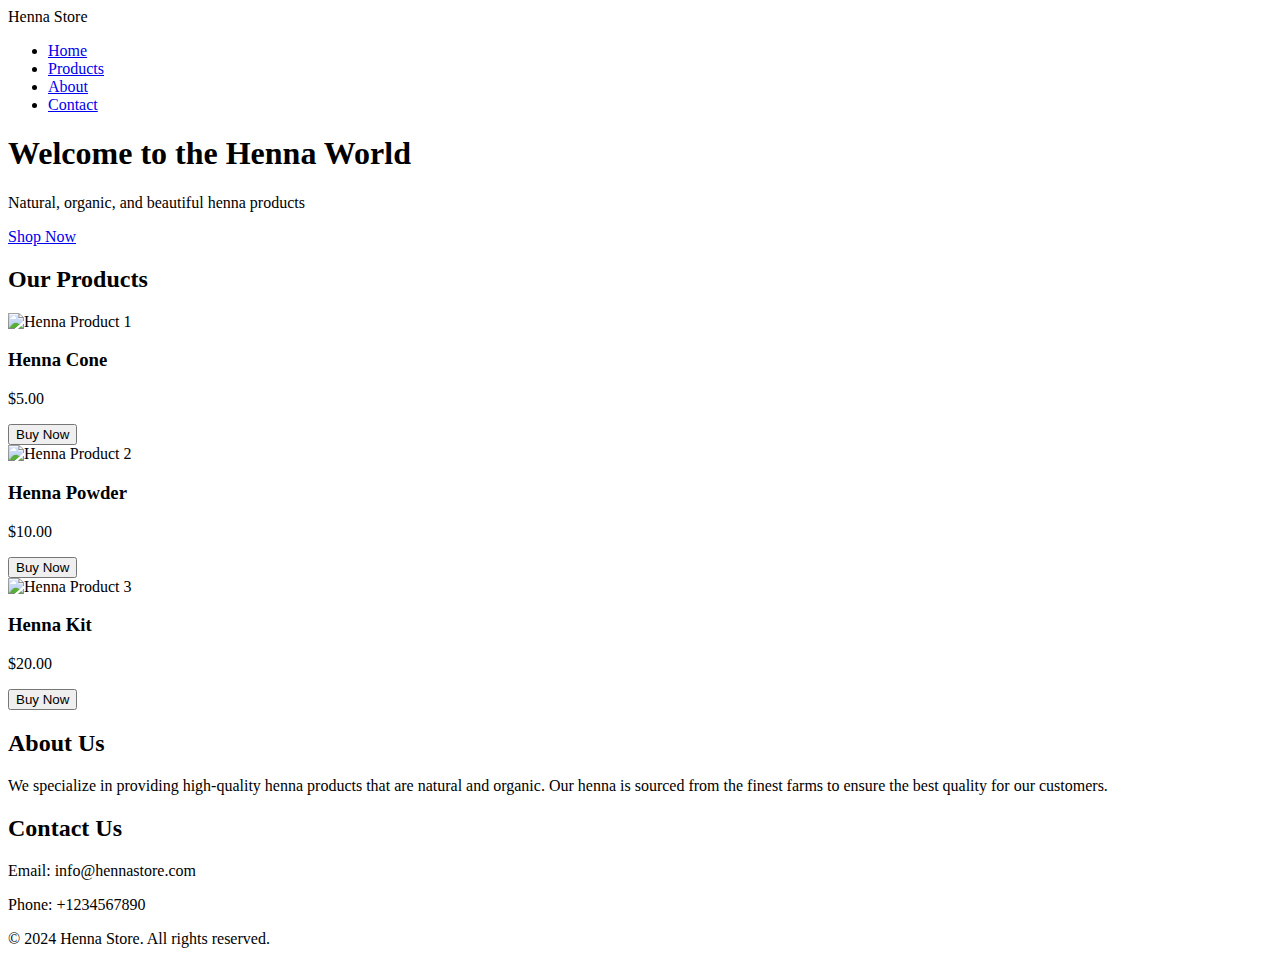
==== index.html @ dd794b05 "Add files via upload" ====
<!DOCTYPE html>
<html lang="en">
<head>
    <meta charset="UTF-8">
    <meta name="viewport" content="width=device-width, initial-scale=1.0">
    <title>Henna Product Store</title>
    
    <!-- Google Font Integration -->
    <link href="https://fonts.googleapis.com/css2?family=Poppins:wght@300;400;600&display=swap" rel="stylesheet">

    <!-- Link to CSS File -->
    <link rel="stylesheet" href="styles.css">
</head>
<body>
    <!-- Header Section -->
    <header>
        <div class="logo">Henna Store</div>
        <nav>
            <ul>
                <li><a href="#home">Home</a></li>
                <li><a href="#products">Products</a></li>
                <li><a href="#about">About</a></li>
                <li><a href="#contact">Contact</a></li>
            </ul>
        </nav>
    </header>

    <!-- Hero Section -->
    <section id="home" class="hero">
        <h1>Welcome to the Henna World</h1>
        <p>Natural, organic, and beautiful henna products</p>
        <a href="#products" class="btn">Shop Now</a>
    </section>

    <!-- Products Section -->
    <section id="products" class="products">
        <h2>Our Products</h2>
        <div class="product-list">
            <div class="product-item">
                <img src="https://images.unsplash.com/photo-1607746861127-139ccf1d602e?fit=crop&w=500&h=500&q=80" alt="Henna Product 1">
                <h3>Henna Cone</h3>
                <p>$5.00</p>
                <button class="buy-btn">Buy Now</button>
            </div>
            <div class="product-item">
                <img src="https://images.unsplash.com/photo-1522337660859-02fbefca4702?fit=crop&w=500&h=500&q=80" alt="Henna Product 2">
                <h3>Henna Powder</h3>
                <p>$10.00</p>
                <button class="buy-btn">Buy Now</button>
            </div>
            <div class="product-item">
                <img src="https://images.unsplash.com/photo-1585663526475-f9d4d4e6cd83?fit=crop&w=500&h=500&q=80" alt="Henna Product 3">
                <h3>Henna Kit</h3>
                <p>$20.00</p>
                <button class="buy-btn">Buy Now</button>
            </div>
        </div>
    </section>

    <!-- About Section -->
    <section id="about" class="about">
        <h2>About Us</h2>
        <p>We specialize in providing high-quality henna products that are natural and organic. Our henna is sourced from the finest farms to ensure the best quality for our customers.</p>
    </section>

    <!-- Contact Section -->
    <section id="contact" class="contact">
        <h2>Contact Us</h2>
        <p>Email: info@hennastore.com</p>
        <p>Phone: +1234567890</p>
    </section>

    <!-- Footer Section -->
    <footer>
        <p>&copy; 2024 Henna Store. All rights reserved.</p>
    </footer>

    <!-- Link to JavaScript File -->
    <script src="script.js"></script>
</body>
</html>
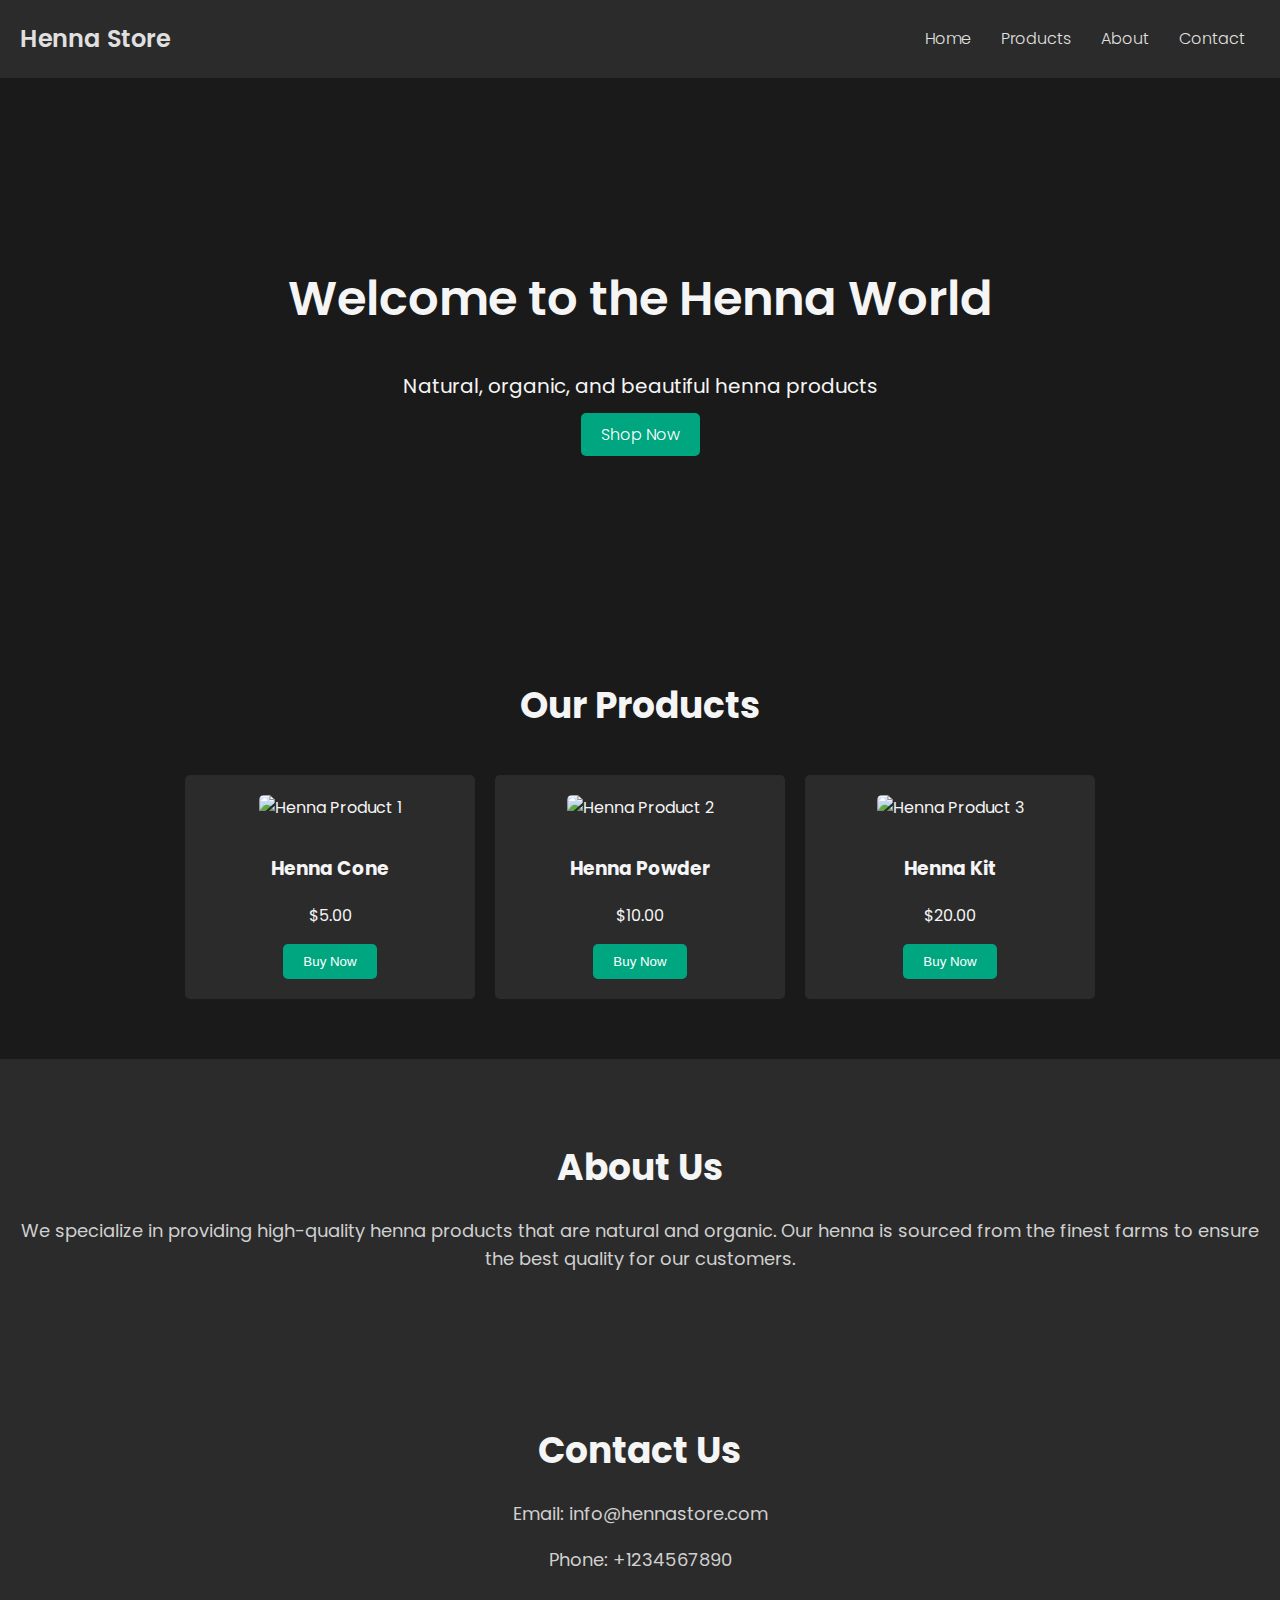
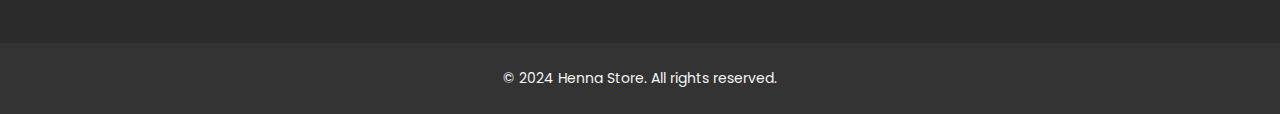
==== commit 32756497: "Update index.html" ====
--- a/index.html
+++ b/index.html
@@ -9,7 +9,7 @@
     <link href="https://fonts.googleapis.com/css2?family=Poppins:wght@300;400;600&display=swap" rel="stylesheet">
 
     <!-- Link to CSS File -->
-    <link rel="stylesheet" href="styles.css">
+    <link rel="stylesheet" href="style.css">
 </head>
 <body>
     <!-- Header Section -->
--- a/style.css
+++ b/style.css
@@ -0,0 +1,164 @@
+/* Global Styles */
+body {
+    font-family: 'Poppins', sans-serif;
+    background-color: #1a1a1a;
+    color: #f5f5f5;
+    margin: 0;
+    padding: 0;
+    line-height: 1.6;
+}
+
+header {
+    background-color: #2b2b2b;
+    padding: 20px;
+    display: flex;
+    justify-content: space-between;
+    align-items: center;
+}
+
+header .logo {
+    font-size: 24px;
+    font-weight: 600;
+    color: #e0e0e0;
+}
+
+nav ul {
+    list-style: none;
+    margin: 0;
+    padding: 0;
+    display: flex;
+}
+
+nav ul li {
+    margin: 0 15px;
+}
+
+nav ul li a {
+    color: #e0e0e0;
+    text-decoration: none;
+    font-weight: 300;
+    transition: color 0.3s;
+}
+
+nav ul li a:hover {
+    color: #00a680;
+}
+
+.hero {
+    background-image: url('https://images.unsplash.com/photo-1506806732259-39c2d0268443?fit=crop&w=1950&q=80');
+    background-size: cover;
+    background-position: center;
+    padding: 150px 20px;
+    text-align: center;
+    color: #f5f5f5;
+    animation: fadeIn 2s ease-in-out;
+}
+
+.hero h1 {
+    font-size: 48px;
+    font-weight: 600;
+}
+
+.hero p {
+    font-size: 20px;
+}
+
+.btn {
+    background-color: #00a680;
+    color: #fff;
+    padding: 10px 20px;
+    text-decoration: none;
+    border-radius: 5px;
+    transition: background-color 0.3s ease;
+    font-weight: 300;
+}
+
+.btn:hover {
+    background-color: #008060;
+}
+
+.products {
+    padding: 50px 20px;
+    text-align: center;
+    background-color: #1a1a1a;
+}
+
+.products h2 {
+    font-size: 36px;
+    margin-bottom: 30px;
+}
+
+.product-list {
+    display: flex;
+    justify-content: center;
+    flex-wrap: wrap;
+}
+
+.product-item {
+    background-color: #2b2b2b;
+    margin: 10px;
+    padding: 20px;
+    width: 250px;
+    border-radius: 5px;
+    transition: transform 0.3s ease;
+    text-align: center;
+}
+
+.product-item img {
+    width: 100%;
+    height: auto;
+    border-radius: 5px;
+    margin-bottom: 15px;
+}
+
+.product-item:hover {
+    transform: scale(1.05);
+}
+
+.buy-btn {
+    background-color: #00a680;
+    color: #fff;
+    border: none;
+    padding: 10px 20px;
+    border-radius: 5px;
+    cursor: pointer;
+    transition: background-color 0.3s ease;
+    font-weight: 300;
+}
+
+.buy-btn:hover {
+    background-color: #008060;
+}
+
+.about, .contact {
+    background-color: #2b2b2b;
+    padding: 50px 20px;
+    text-align: center;
+}
+
+.about h2, .contact h2 {
+    font-size: 36px;
+    margin-bottom: 20px;
+}
+
+.about p, .contact p {
+    font-size: 18px;
+    color: #d0d0d0;
+}
+
+footer {
+    background-color: #333;
+    padding: 10px;
+    text-align: center;
+    color: #f5f5f5;
+    font-size: 14px;
+}
+
+@keyframes fadeIn {
+    from {
+        opacity: 0;
+    }
+    to {
+        opacity: 1;
+    }
+}
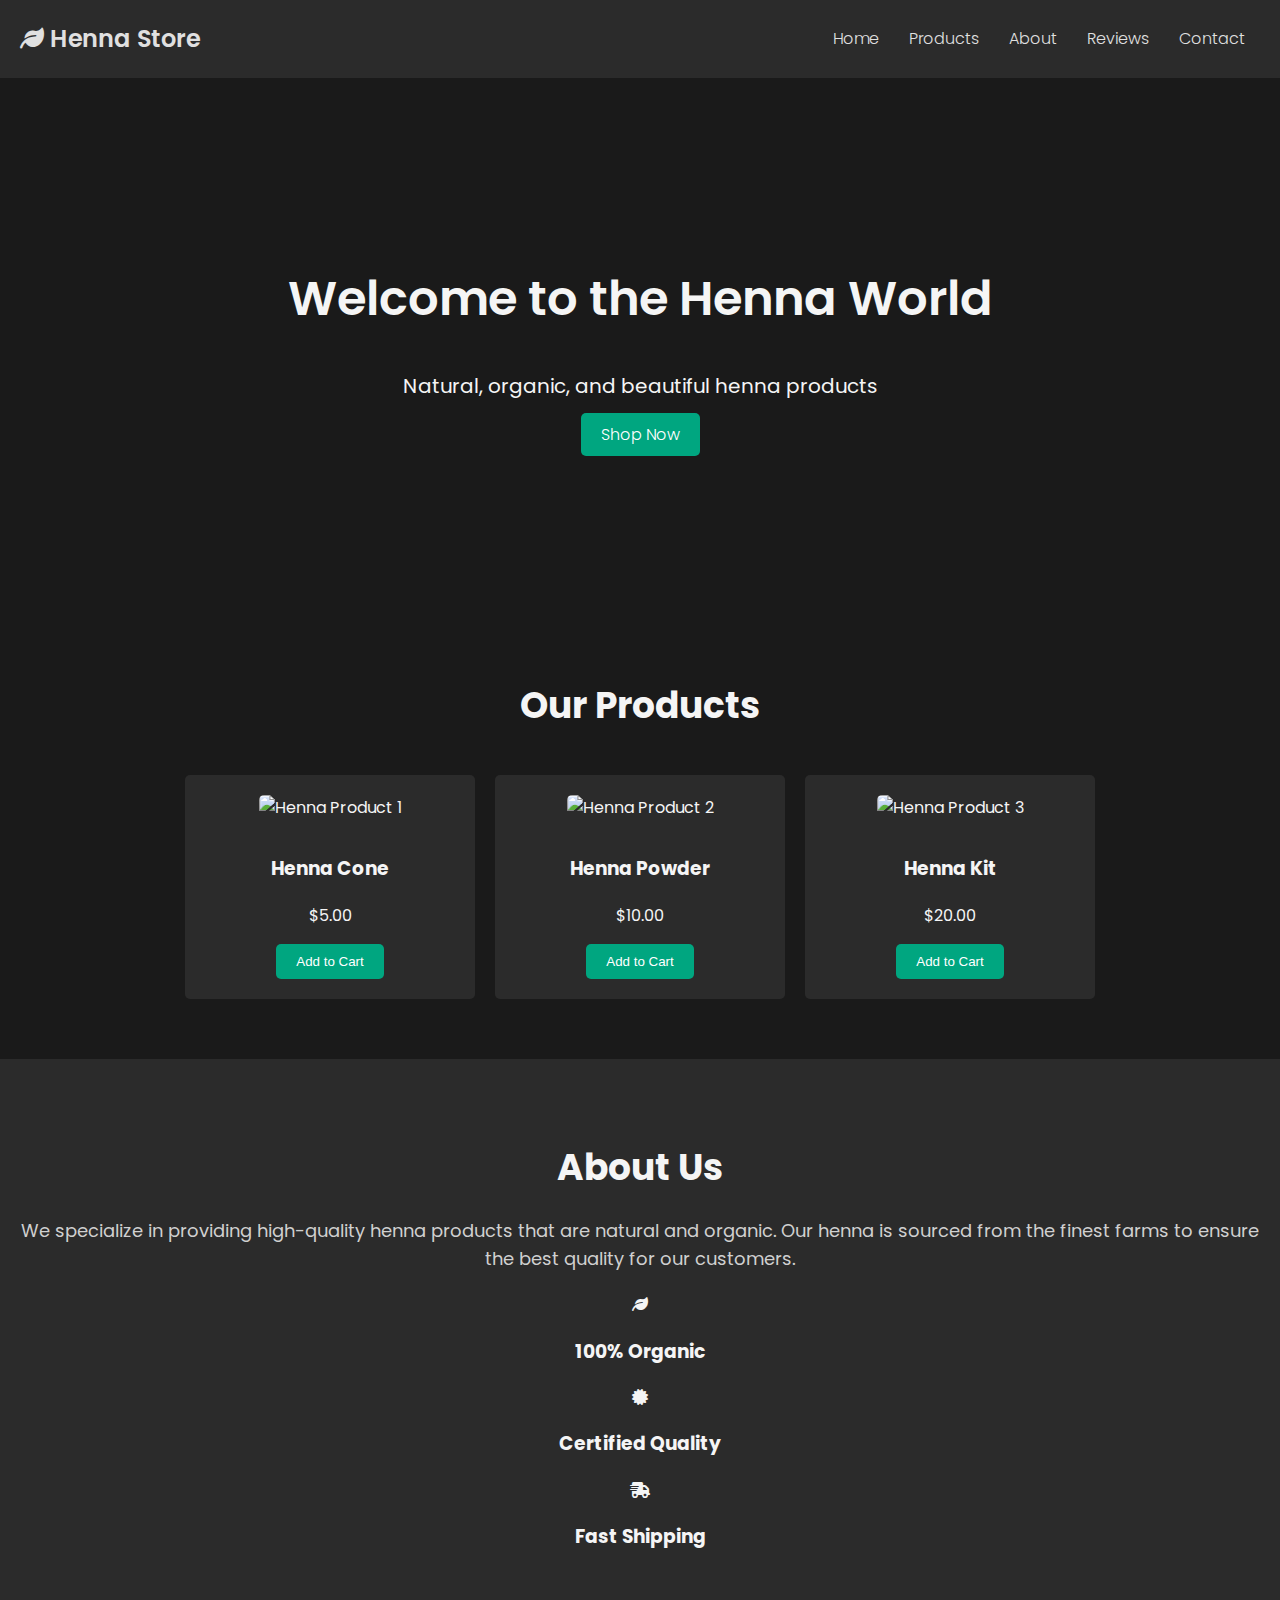
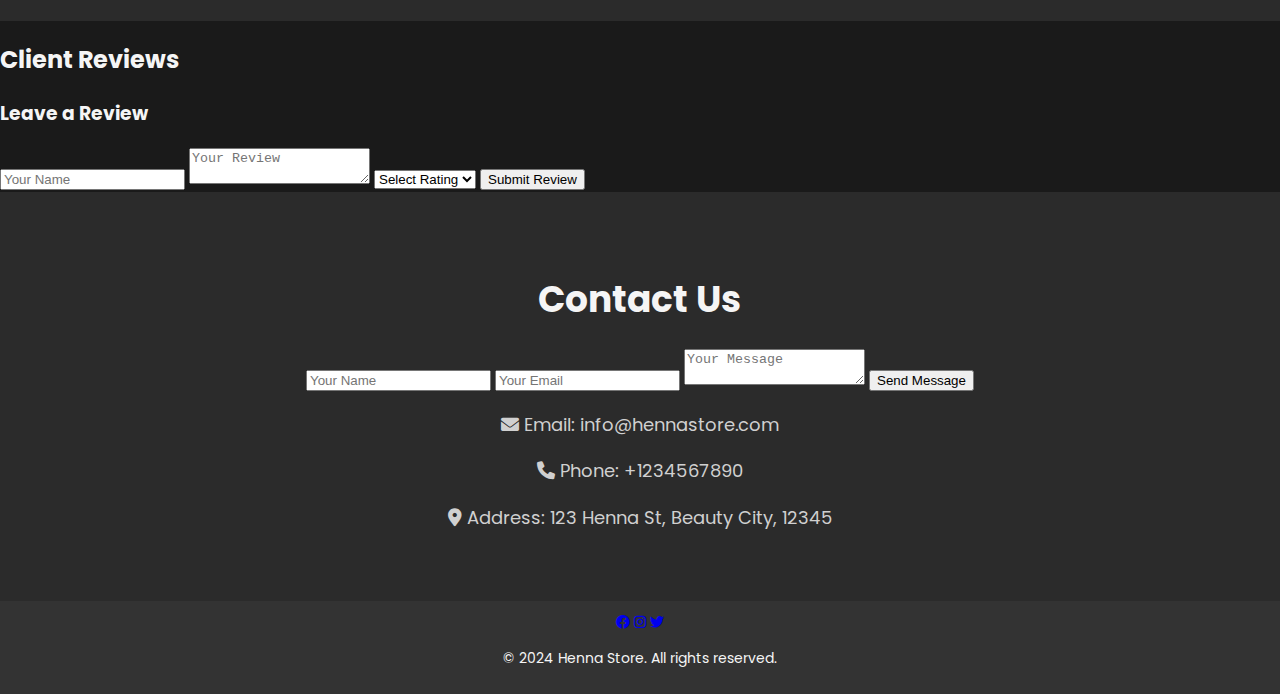
==== commit aae2c9c4: "Update index.html" ====
--- a/index.html
+++ b/index.html
@@ -8,74 +8,142 @@
     <!-- Google Font Integration -->
     <link href="https://fonts.googleapis.com/css2?family=Poppins:wght@300;400;600&display=swap" rel="stylesheet">
 
-    <!-- Link to CSS File -->
+    <!-- Font Awesome for icons -->
+    <link rel="stylesheet" href="https://cdnjs.cloudflare.com/ajax/libs/font-awesome/6.0.0-beta3/css/all.min.css">
+
+    <!-- css lekulla vazhi -->
     <link rel="stylesheet" href="style.css">
 </head>
 <body>
-    <!-- Header Section -->
+    <!-- thala -->
     <header>
-        <div class="logo">Henna Store</div>
+        <div class="logo">
+            <i class="fas fa-leaf"></i> Henna Store
+        </div>
         <nav>
             <ul>
                 <li><a href="#home">Home</a></li>
                 <li><a href="#products">Products</a></li>
                 <li><a href="#about">About</a></li>
+                <li><a href="#reviews">Reviews</a></li>
                 <li><a href="#contact">Contact</a></li>
             </ul>
         </nav>
     </header>
 
-    <!-- Hero Section -->
-    <section id="home" class="hero">
-        <h1>Welcome to the Henna World</h1>
-        <p>Natural, organic, and beautiful henna products</p>
-        <a href="#products" class="btn">Shop Now</a>
-    </section>
+    <!-- Home Section -->
+    <div id="home" class="section">
+        <section class="hero">
+            <h1>Welcome to the Henna World</h1>
+            <p>Natural, organic, and beautiful henna products</p>
+            <a href="#products" class="btn">Shop Now</a>
+        </section>
+    </div>
 
     <!-- Products Section -->
-    <section id="products" class="products">
-        <h2>Our Products</h2>
-        <div class="product-list">
-            <div class="product-item">
-                <img src="https://images.unsplash.com/photo-1607746861127-139ccf1d602e?fit=crop&w=500&h=500&q=80" alt="Henna Product 1">
-                <h3>Henna Cone</h3>
-                <p>$5.00</p>
-                <button class="buy-btn">Buy Now</button>
+    <div id="products" class="section">
+        <section class="products">
+            <h2>Our Products</h2>
+            <div class="product-list">
+                <div class="product-item">
+                    <img src="https://images.unsplash.com/photo-1607746861127-139ccf1d602e?fit=crop&w=500&h=500&q=80" alt="Henna Product 1">
+                    <h3>Henna Cone</h3>
+                    <p>$5.00</p>
+                    <button class="buy-btn">Add to Cart</button>
+                </div>
+                <div class="product-item">
+                    <img src="https://images.unsplash.com/photo-1522337660859-02fbefca4702?fit=crop&w=500&h=500&q=80" alt="Henna Product 2">
+                    <h3>Henna Powder</h3>
+                    <p>$10.00</p>
+                    <button class="buy-btn">Add to Cart</button>
+                </div>
+                <div class="product-item">
+                    <img src="https://images.unsplash.com/photo-1585663526475-f9d4d4e6cd83?fit=crop&w=500&h=500&q=80" alt="Henna Product 3">
+                    <h3>Henna Kit</h3>
+                    <p>$20.00</p>
+                    <button class="buy-btn">Add to Cart</button>
+                </div>
             </div>
-            <div class="product-item">
-                <img src="https://images.unsplash.com/photo-1522337660859-02fbefca4702?fit=crop&w=500&h=500&q=80" alt="Henna Product 2">
-                <h3>Henna Powder</h3>
-                <p>$10.00</p>
-                <button class="buy-btn">Buy Now</button>
-            </div>
-            <div class="product-item">
-                <img src="https://images.unsplash.com/photo-1585663526475-f9d4d4e6cd83?fit=crop&w=500&h=500&q=80" alt="Henna Product 3">
-                <h3>Henna Kit</h3>
-                <p>$20.00</p>
-                <button class="buy-btn">Buy Now</button>
-            </div>
-        </div>
-    </section>
+        </section>
+    </div>
 
     <!-- About Section -->
-    <section id="about" class="about">
-        <h2>About Us</h2>
-        <p>We specialize in providing high-quality henna products that are natural and organic. Our henna is sourced from the finest farms to ensure the best quality for our customers.</p>
-    </section>
+    <div id="about" class="section">
+        <section class="about">
+            <h2>About Us</h2>
+            <p>We specialize in providing high-quality henna products that are natural and organic. Our henna is sourced from the finest farms to ensure the best quality for our customers.</p>
+            <div class="features">
+                <div class="feature">
+                    <i class="fas fa-leaf"></i>
+                    <h3>100% Organic</h3>
+                </div>
+                <div class="feature">
+                    <i class="fas fa-certificate"></i>
+                    <h3>Certified Quality</h3>
+                </div>
+                <div class="feature">
+                    <i class="fas fa-shipping-fast"></i>
+                    <h3>Fast Shipping</h3>
+                </div>
+            </div>
+        </section>
+    </div>
+
+    <!-- Reviews Section -->
+    <div id="reviews" class="section">
+        <section class="reviews">
+            <h2>Client Reviews</h2>
+            <div class="review-list">
+                <!-- Existing reviews will be loaded here -->
+            </div>
+            <form id="review-form">
+                <h3>Leave a Review</h3>
+                <input type="text" id="name" placeholder="Your Name" required>
+                <textarea id="review-text" placeholder="Your Review" required></textarea>
+                <select id="rating" required>
+                    <option value="">Select Rating</option>
+                    <option value="5">5 Stars</option>
+                    <option value="4">4 Stars</option>
+                    <option value="3">3 Stars</option>
+                    <option value="2">2 Stars</option>
+                    <option value="1">1 Star</option>
+                </select>
+                <button type="submit">Submit Review</button>
+            </form>
+        </section>
+    </div>
 
     <!-- Contact Section -->
-    <section id="contact" class="contact">
-        <h2>Contact Us</h2>
-        <p>Email: info@hennastore.com</p>
-        <p>Phone: +1234567890</p>
-    </section>
+    <div id="contact" class="section">
+        <section class="contact">
+            <h2>Contact Us</h2>
+            <form id="contact-form">
+                <input type="text" placeholder="Your Name" required>
+                <input type="email" placeholder="Your Email" required>
+                <textarea placeholder="Your Message" required></textarea>
+                <button type="submit">Send Message</button>
+            </form>
+            <div class="contact-info">
+                <p><i class="fas fa-envelope"></i> Email: info@hennastore.com</p>
+                <p><i class="fas fa-phone"></i> Phone: +1234567890</p>
+                <p><i class="fas fa-map-marker-alt"></i> Address: 123 Henna St, Beauty City, 12345</p>
+            </div>
+        </section>
+    </div>
 
     <!-- Footer Section -->
     <footer>
-        <p>&copy; 2024 Henna Store. All rights reserved.</p>
+        <div class="footer-content">
+            <div class="social-links">
+                <a href="#"><i class="fab fa-facebook"></i></a>
+                <a href="#"><i class="fab fa-instagram"></i></a>
+                <a href="#"><i class="fab fa-twitter"></i></a>
+            </div>
+            <p>&copy; 2024 Henna Store. All rights reserved.</p>
+        </div>
     </footer>
 
-    <!-- Link to JavaScript File -->
+    <!-- js lekula vazhi -->
     <script src="script.js"></script>
 </body>
 </html>
